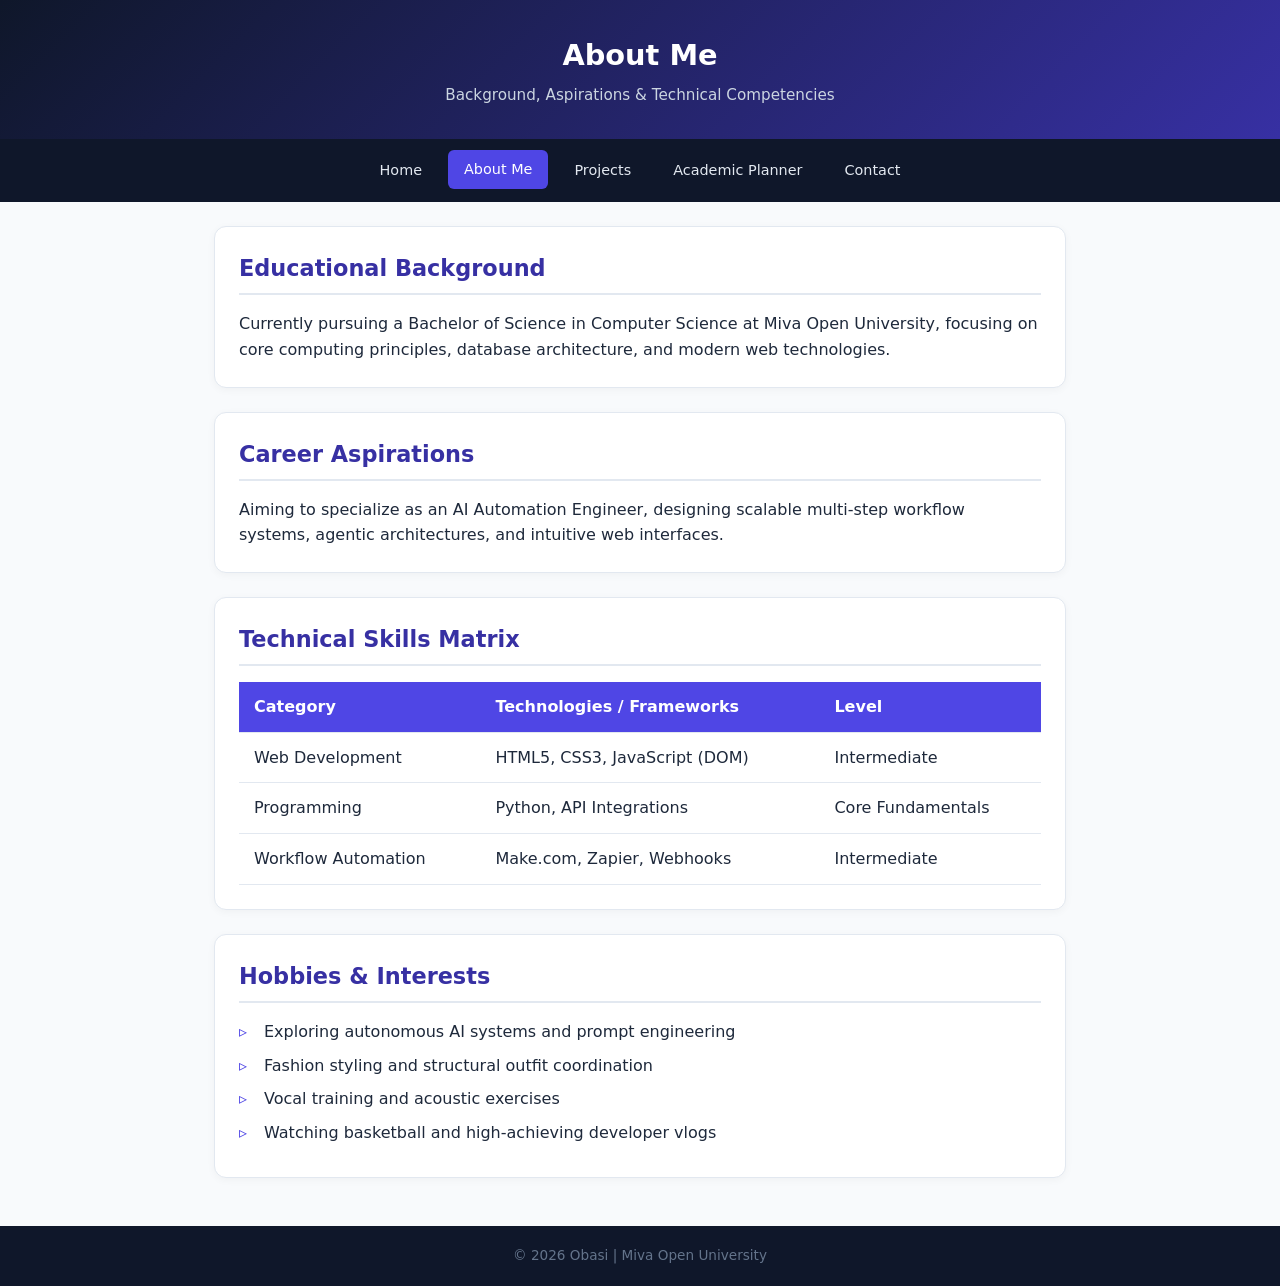
==== about.html @ 8f6ff970 "​Add COS 106 term project files ​Multi-page academic portfolio featuring responsive design, task pla" ====
<!DOCTYPE html>
<html lang="en">
<head>
    <meta charset="UTF-8">
    <meta name="viewport" content="width=device-width, initial-scale=1.0">
    <title>About Me | Academic Portfolio</title>
    <link rel="stylesheet" href="style.css">
</head>
<body>

    <header>
        <h1>About Me</h1>
        <p>Background, Aspirations & Technical Competencies</p>
    </header>

    <nav>
        <a href="index.html">Home</a>
        <a href="about.html" class="active">About Me</a>
        <a href="projects.html">Projects</a>
        <a href="planner.html">Academic Planner</a>
        <a href="contact.html">Contact</a>
    </nav>

    <main>
        <section>
            <h2>Educational Background</h2>
            <p>Currently pursuing a Bachelor of Science in Computer Science at Miva Open University, focusing on core computing principles, database architecture, and modern web technologies.</p>
        </section>

        <section>
            <h2>Career Aspirations</h2>
            <p>Aiming to specialize as an AI Automation Engineer, designing scalable multi-step workflow systems, agentic architectures, and intuitive web interfaces.</p>
        </section>

        <section>
            <h2>Technical Skills Matrix</h2>
            <div class="table-container">
                <table>
                    <thead>
                        <tr>
                            <th>Category</th>
                            <th>Technologies / Frameworks</th>
                            <th>Level</th>
                        </tr>
                    </thead>
                    <tbody>
                        <tr>
                            <td>Web Development</td>
                            <td>HTML5, CSS3, JavaScript (DOM)</td>
                            <td>Intermediate</td>
                        </tr>
                        <tr>
                            <td>Programming</td>
                            <td>Python, API Integrations</td>
                            <td>Core Fundamentals</td>
                        </tr>
                        <tr>
                            <td>Workflow Automation</td>
                            <td>Make.com, Zapier, Webhooks</td>
                            <td>Intermediate</td>
                        </tr>
                    </tbody>
                </table>
            </div>
        </section>

        <section>
            <h2>Hobbies & Interests</h2>
            <ul>
                <li>Exploring autonomous AI systems and prompt engineering</li>
                <li>Fashion styling and structural outfit coordination</li>
                <li>Vocal training and acoustic exercises</li>
                <li>Watching basketball and high-achieving developer vlogs</li>
            </ul>
        </section>
    </main>

    <footer>
        <p>&copy; 2026 Obasi | Miva Open University</p>
    </footer>

</body>
</html>
---- style.css ----
:root {
    --primary: #4f46e5;
    --primary-dark: #3730a3;
    --secondary: #06b6d4;
    --bg-dark: #0f172a;
    --bg-card: #ffffff;
    --text-main: #1e293b;
    --text-muted: #64748b;
    --light-bg: #f8fafc;
    --danger: #ef4444;
    --success: #10b981;
}

* {
    box-sizing: border-box;
    margin: 0;
    padding: 0;
    font-family: 'Segoe UI', system-ui, -apple-system, sans-serif;
}

body {
    background-color: var(--light-bg);
    color: var(--text-main);
    line-height: 1.6;
    display: flex;
    flex-direction: column;
    min-height: 100vh;
}

header {
    background: linear-gradient(135deg, var(--bg-dark), var(--primary-dark));
    color: white;
    padding: 2rem 1rem;
    text-align: center;
    box-shadow: 0 4px 12px rgba(0, 0, 0, 0.1);
}

header h1 {
    font-size: 1.8rem;
    margin-bottom: 0.3rem;
}

header p {
    color: #cbd5e1;
    font-size: 0.95rem;
}

nav {
    background-color: var(--bg-dark);
    padding: 0.75rem;
    display: flex;
    justify-content: center;
    gap: 10px;
    flex-wrap: wrap;
    position: sticky;
    top: 0;
    z-index: 100;
}

nav a {
    color: #e2e8f0;
    text-decoration: none;
    padding: 8px 16px;
    border-radius: 6px;
    font-size: 0.9rem;
    font-weight: 500;
    transition: all 0.25s ease;
}

nav a:hover, nav a.active {
    background-color: var(--primary);
    color: white;
    transform: translateY(-1px);
}

main {
    padding: 1.5rem;
    max-width: 900px;
    margin: 0 auto;
    flex: 1;
    width: 100%;
}

section {
    background: var(--bg-card);
    border-radius: 12px;
    padding: 1.5rem;
    margin-bottom: 1.5rem;
    box-shadow: 0 2px 8px rgba(0, 0, 0, 0.04);
    border: 1px solid #e2e8f0;
}

h2 {
    color: var(--primary-dark);
    margin-bottom: 1rem;
    font-size: 1.4rem;
    border-bottom: 2px solid #e2e8f0;
    padding-bottom: 0.4rem;
}

.profile-card {
    text-align: center;
}

.profile-img {
    width: 130px;
    height: 130px;
    border-radius: 50%;
    object-fit: cover;
    border: 4px solid var(--primary);
    margin: 0.8rem 0;
    box-shadow: 0 4px 10px rgba(79, 70, 229, 0.2);
}

.grid {
    display: grid;
    grid-template-columns: repeat(auto-fit, minmax(260px, 1fr));
    gap: 1.25rem;
}

.card {
    background: white;
    border-radius: 10px;
    padding: 1.25rem;
    border: 1px solid #e2e8f0;
    transition: transform 0.25s ease, box-shadow 0.25s ease;
    display: flex;
    flex-direction: column;
    justify-content: space-between;
}

.card:hover {
    transform: translateY(-4px);
    box-shadow: 0 10px 20px rgba(0, 0, 0, 0.08);
}

.card img {
    width: 100%;
    height: 150px;
    object-fit: cover;
    border-radius: 6px;
    margin-bottom: 0.8rem;
}

.table-container {
    width: 100%;
    overflow-x: auto;
    margin-top: 1rem;
}

table {
    width: 100%;
    border-collapse: collapse;
    min-width: 500px;
}

th, td {
    padding: 12px 15px;
    text-align: left;
    border-bottom: 1px solid #e2e8f0;
}

th {
    background-color: var(--primary);
    color: white;
    font-weight: 600;
}

tr:hover {
    background-color: #f1f5f9;
}

ul {
    list-style-type: none;
    padding-left: 0;
}

ul li {
    position: relative;
    padding-left: 25px;
    margin-bottom: 0.5rem;
}

ul li::before {
    content: "▹";
    position: absolute;
    left: 0;
    color: var(--primary);
    font-weight: bold;
}

.btn {
    display: inline-block;
    background-color: var(--primary);
    color: white;
    padding: 10px 18px;
    border-radius: 6px;
    text-decoration: none;
    border: none;
    cursor: pointer;
    font-weight: 600;
    transition: background-color 0.25s ease;
    text-align: center;
}

.btn:hover {
    background-color: var(--primary-dark);
}

form {
    display: flex;
    flex-direction: column;
    gap: 1rem;
}

.form-group {
    display: flex;
    flex-direction: column;
    gap: 0.3rem;
}

input, textarea {
    padding: 12px;
    border: 1px solid #cbd5e1;
    border-radius: 6px;
    font-size: 0.95rem;
    outline: none;
    transition: border-color 0.2s ease;
}

input:focus, textarea:focus {
    border-color: var(--primary);
    box-shadow: 0 0 0 3px rgba(99, 102, 241, 0.15);
}

.planner-input {
    display: flex;
    gap: 10px;
    margin-bottom: 1.5rem;
}

.planner-input input {
    flex: 1;
}

.task-item {
    display: flex;
    align-items: center;
    justify-content: space-between;
    background: #f8fafc;
    padding: 12px 16px;
    border-radius: 8px;
    margin-bottom: 0.6rem;
    border-left: 4px solid var(--primary);
    transition: all 0.2s ease;
}

.task-item.completed {
    border-left-color: var(--success);
    opacity: 0.7;
}

.task-item.completed span {
    text-decoration: line-through;
}

.delete-btn {
    background: var(--danger);
    color: white;
    padding: 6px 12px;
    border-radius: 4px;
    border: none;
    cursor: pointer;
    font-size: 0.8rem;
}

footer {
    background-color: var(--bg-dark);
    color: var(--text-muted);
    text-align: center;
    padding: 1.2rem;
    font-size: 0.85rem;
    margin-top: auto;
}

@media (max-width: 600px) {
    nav {
        gap: 6px;
    }
    
    nav a {
        padding: 6px 10px;
        font-size: 0.8rem;
    }

    .planner-input {
        flex-direction: column;
    }
}
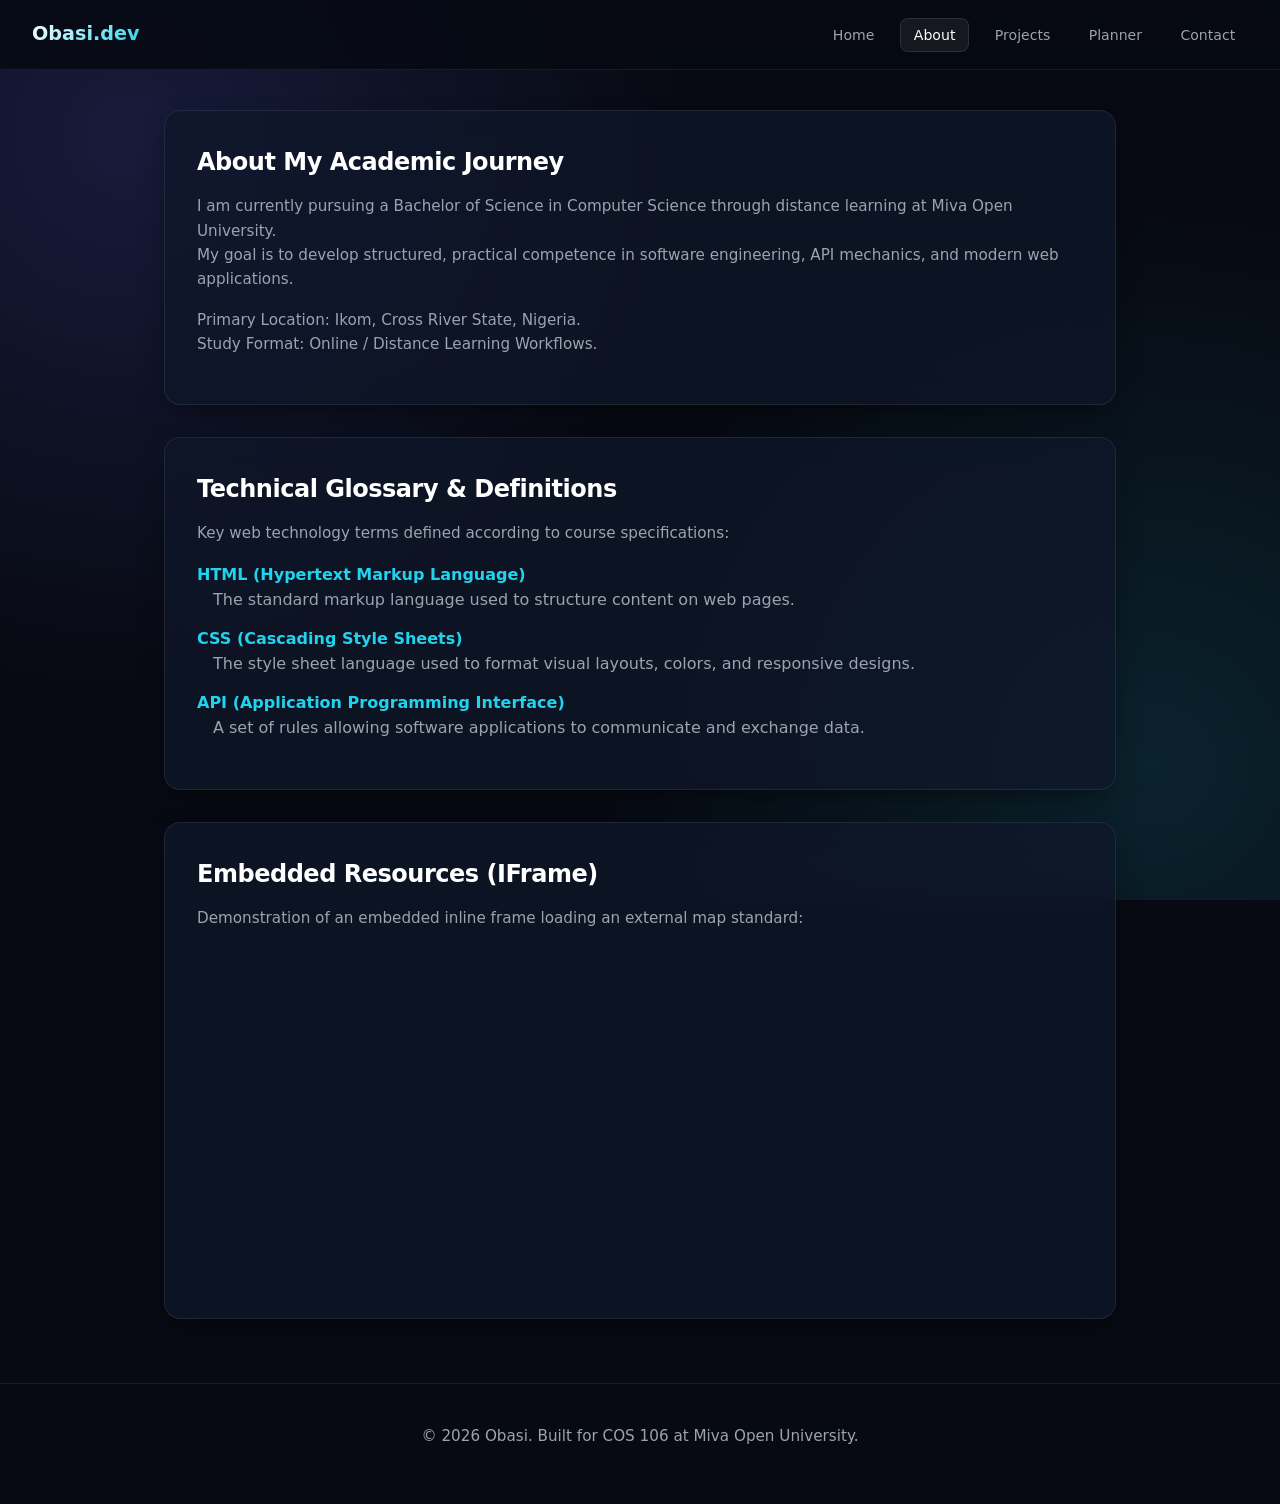
==== commit cb47afd7: "About page content and structure About page to reflect academic background and aspirations, includin" ====
--- a/about.html
+++ b/about.html
@@ -1,83 +1,74 @@
 <!DOCTYPE html>
 <html lang="en">
 <head>
-    <meta charset="UTF-8">
-    <meta name="viewport" content="width=device-width, initial-scale=1.0">
-    <title>About Me | Academic Portfolio</title>
-    <link rel="stylesheet" href="style.css">
+  <meta charset="UTF-8">
+  <meta name="viewport" content="width=device-width, initial-scale=1.0">
+  <title>About Me | Academic Background</title>
+  <link rel="stylesheet" href="style.css">
+  <script src="script.js" defer></script>
 </head>
 <body>
 
-    <header>
-        <h1>About Me</h1>
-        <p>Background, Aspirations & Technical Competencies</p>
-    </header>
+  <header>
+    <div class="logo">Obasi.dev</div>
+    <nav>
+      <ul>
+        <li><a href="index.html">Home</a></li>
+        <li><a href="about.html" class="active">About</a></li>
+        <li><a href="projects.html">Projects</a></li>
+        <li><a href="planner.html">Planner</a></li>
+        <li><a href="contact.html">Contact</a></li>
+      </ul>
+    </nav>
+  </header>
 
-    <nav>
-        <a href="index.html">Home</a>
-        <a href="about.html" class="active">About Me</a>
-        <a href="projects.html">Projects</a>
-        <a href="planner.html">Academic Planner</a>
-        <a href="contact.html">Contact</a>
-    </nav>
+  <main>
+    <!-- Comment Demonstration (Slide 34) -->
+    <!-- This section contains the personal academic overview and definition list -->
+    
+    <section class="card floating">
+      <h1>About My Academic Journey</h1>
+      <p>
+        I am currently pursuing a Bachelor of Science in Computer Science through distance learning at Miva Open University.<br>
+        My goal is to develop structured, practical competence in software engineering, API mechanics, and modern web applications.
+      </p>
 
-    <main>
-        <section>
-            <h2>Educational Background</h2>
-            <p>Currently pursuing a Bachelor of Science in Computer Science at Miva Open University, focusing on core computing principles, database architecture, and modern web technologies.</p>
-        </section>
+      <!-- Line Break Demonstration (Slide 33) -->
+      <p>
+        Primary Location: Ikom, Cross River State, Nigeria.<br>
+        Study Format: Online / Distance Learning Workflows.
+      </p>
+    </section>
 
-        <section>
-            <h2>Career Aspirations</h2>
-            <p>Aiming to specialize as an AI Automation Engineer, designing scalable multi-step workflow systems, agentic architectures, and intuitive web interfaces.</p>
-        </section>
+    <!-- Definition List Implementation (Slide 26) -->
+    <section class="card">
+      <h2>Technical Glossary & Definitions</h2>
+      <p>Key web technology terms defined according to course specifications:</p>
+      
+      <dl>
+        <dt>HTML (Hypertext Markup Language)</dt>
+        <dd>The standard markup language used to structure content on web pages.</dd>
+        
+        <dt>CSS (Cascading Style Sheets)</dt>
+        <dd>The style sheet language used to format visual layouts, colors, and responsive designs.</dd>
+        
+        <dt>API (Application Programming Interface)</dt>
+        <dd>A set of rules allowing software applications to communicate and exchange data.</dd>
+      </dl>
+    </section>
 
-        <section>
-            <h2>Technical Skills Matrix</h2>
-            <div class="table-container">
-                <table>
-                    <thead>
-                        <tr>
-                            <th>Category</th>
-                            <th>Technologies / Frameworks</th>
-                            <th>Level</th>
-                        </tr>
-                    </thead>
-                    <tbody>
-                        <tr>
-                            <td>Web Development</td>
-                            <td>HTML5, CSS3, JavaScript (DOM)</td>
-                            <td>Intermediate</td>
-                        </tr>
-                        <tr>
-                            <td>Programming</td>
-                            <td>Python, API Integrations</td>
-                            <td>Core Fundamentals</td>
-                        </tr>
-                        <tr>
-                            <td>Workflow Automation</td>
-                            <td>Make.com, Zapier, Webhooks</td>
-                            <td>Intermediate</td>
-                        </tr>
-                    </tbody>
-                </table>
-            </div>
-        </section>
+    <!-- Inline Frames (IFrame) Implementation (Slide 32) -->
+    <section class="card">
+      <h2>Embedded Resources (IFrame)</h2>
+      <p>Demonstration of an embedded inline frame loading an external map standard:</p>
 
-        <section>
-            <h2>Hobbies & Interests</h2>
-            <ul>
-                <li>Exploring autonomous AI systems and prompt engineering</li>
-                <li>Fashion styling and structural outfit coordination</li>
-                <li>Vocal training and acoustic exercises</li>
-                <li>Watching basketball and high-achieving developer vlogs</li>
-            </ul>
-        </section>
-    </main>
+      <iframe src="https://maps.google.com/maps?q=Ikom%20Cross%20River%20Nigeria&t=&z=13&ie=UTF8&iwloc=&output=embed" height="300" allowfullscreen style="border:0;" aria-hidden="false"></iframe>
+    </section>
+  </main>
 
-    <footer>
-        <p>&copy; 2026 Obasi | Miva Open University</p>
-    </footer>
+  <footer>
+    <p>&copy; 2026 Obasi. Built for COS 106 at Miva Open University.</p>
+  </footer>
 
 </body>
 </html>
--- a/style.css
+++ b/style.css
@@ -1,299 +1,768 @@
+/* Core Dark Theme Variables */
 :root {
-    --primary: #4f46e5;
-    --primary-dark: #3730a3;
-    --secondary: #06b6d4;
-    --bg-dark: #0f172a;
-    --bg-card: #ffffff;
-    --text-main: #1e293b;
-    --text-muted: #64748b;
-    --light-bg: #f8fafc;
-    --danger: #ef4444;
-    --success: #10b981;
+  --bg-dark: #070a12;
+  --card-bg: rgba(15, 23, 42, 0.75);
+  --card-border: rgba(255, 255, 255, 0.08);
+  --accent-primary: #818cf8;
+  --accent-glow: #6366f1;
+  --accent-cyan: #22d3ee;
+  --text-main: #f3f4f6;
+  --text-muted: #9ca3af;
+  --font-family: 'Inter', system-ui, -apple-system, sans-serif;
 }
 
 * {
-    box-sizing: border-box;
-    margin: 0;
-    padding: 0;
-    font-family: 'Segoe UI', system-ui, -apple-system, sans-serif;
+  box-sizing: border-box;
+  margin: 0;
+  padding: 0;
 }
 
 body {
-    background-color: var(--light-bg);
-    color: var(--text-main);
-    line-height: 1.6;
-    display: flex;
-    flex-direction: column;
-    min-height: 100vh;
-}
-
+  background-color: var(--bg-dark);
+  color: var(--text-main);
+  font-family: var(--font-family);
+  line-height: 1.6;
+  min-height: 100vh;
+  background-image: 
+    radial-gradient(circle at 10% 15%, rgba(99, 102, 241, 0.18) 0%, transparent 40%),
+    radial-gradient(circle at 90% 85%, rgba(34, 211, 238, 0.12) 0%, transparent 40%);
+  background-attachment: fixed;
+}
+
+/* Header & Glass Nav */
 header {
-    background: linear-gradient(135deg, var(--bg-dark), var(--primary-dark));
-    color: white;
-    padding: 2rem 1rem;
-    text-align: center;
-    box-shadow: 0 4px 12px rgba(0, 0, 0, 0.1);
-}
-
-header h1 {
-    font-size: 1.8rem;
-    margin-bottom: 0.3rem;
-}
-
-header p {
-    color: #cbd5e1;
-    font-size: 0.95rem;
-}
-
-nav {
-    background-color: var(--bg-dark);
-    padding: 0.75rem;
-    display: flex;
-    justify-content: center;
-    gap: 10px;
-    flex-wrap: wrap;
-    position: sticky;
-    top: 0;
-    z-index: 100;
+  position: sticky;
+  top: 0;
+  z-index: 1000;
+  background: rgba(7, 10, 18, 0.85);
+  backdrop-filter: blur(16px);
+  border-bottom: 1px solid var(--card-border);
+  padding: 1.2rem 2rem;
+  display: flex;
+  justify-content: space-between;
+  align-items: center;
+  flex-wrap: wrap;
+}
+
+.logo {
+  font-size: 1.2rem;
+  font-weight: 700;
+  background: linear-gradient(135deg, #ffffff 0%, var(--accent-cyan) 100%);
+  -webkit-background-clip: text;
+  -webkit-text-fill-color: transparent;
+}
+
+nav ul {
+  display: flex;
+  gap: 0.8rem;
+  list-style: none;
 }
 
 nav a {
-    color: #e2e8f0;
-    text-decoration: none;
-    padding: 8px 16px;
-    border-radius: 6px;
-    font-size: 0.9rem;
-    font-weight: 500;
-    transition: all 0.25s ease;
+  color: var(--text-muted);
+  text-decoration: none;
+  font-size: 0.88rem;
+  font-weight: 500;
+  padding: 0.5rem 0.8rem;
+  border-radius: 8px;
+  transition: all 0.3s ease;
 }
 
 nav a:hover, nav a.active {
-    background-color: var(--primary);
-    color: white;
-    transform: translateY(-1px);
-}
-
+  color: #ffffff;
+  background: rgba(255, 255, 255, 0.06);
+  border: 1px solid rgba(255, 255, 255, 0.1);
+}
+
+/* Main Layout & Floating Animations */
 main {
-    padding: 1.5rem;
-    max-width: 900px;
-    margin: 0 auto;
-    flex: 1;
-    width: 100%;
-}
-
-section {
-    background: var(--bg-card);
-    border-radius: 12px;
-    padding: 1.5rem;
-    margin-bottom: 1.5rem;
-    box-shadow: 0 2px 8px rgba(0, 0, 0, 0.04);
-    border: 1px solid #e2e8f0;
-}
-
-h2 {
-    color: var(--primary-dark);
-    margin-bottom: 1rem;
-    font-size: 1.4rem;
-    border-bottom: 2px solid #e2e8f0;
-    padding-bottom: 0.4rem;
-}
-
-.profile-card {
-    text-align: center;
-}
-
-.profile-img {
-    width: 130px;
-    height: 130px;
-    border-radius: 50%;
-    object-fit: cover;
-    border: 4px solid var(--primary);
-    margin: 0.8rem 0;
-    box-shadow: 0 4px 10px rgba(79, 70, 229, 0.2);
-}
-
-.grid {
-    display: grid;
-    grid-template-columns: repeat(auto-fit, minmax(260px, 1fr));
-    gap: 1.25rem;
+  max-width: 1000px;
+  margin: 2.5rem auto;
+  padding: 0 1.5rem;
+}
+
+@keyframes floatAnimation {
+  0% { transform: translateY(0px); }
+  50% { transform: translateY(-7px); }
+  100% { transform: translateY(0px); }
 }
 
 .card {
-    background: white;
-    border-radius: 10px;
-    padding: 1.25rem;
-    border: 1px solid #e2e8f0;
-    transition: transform 0.25s ease, box-shadow 0.25s ease;
-    display: flex;
-    flex-direction: column;
-    justify-content: space-between;
+  background: var(--card-bg);
+  backdrop-filter: blur(16px);
+  border: 1px solid var(--card-border);
+  border-radius: 16px;
+  padding: 2rem;
+  margin-bottom: 2rem;
+  box-shadow: 0 12px 30px -10px rgba(0, 0, 0, 0.6);
+  transition: all 0.3s ease;
+}
+
+.card.floating {
+  animation: floatAnimation 6s ease-in-out infinite;
 }
 
 .card:hover {
-    transform: translateY(-4px);
-    box-shadow: 0 10px 20px rgba(0, 0, 0, 0.08);
-}
-
-.card img {
-    width: 100%;
-    height: 150px;
-    object-fit: cover;
-    border-radius: 6px;
-    margin-bottom: 0.8rem;
-}
-
-.table-container {
-    width: 100%;
-    overflow-x: auto;
-    margin-top: 1rem;
-}
-
+  transform: translateY(-4px);
+  border-color: rgba(99, 102, 241, 0.4);
+  box-shadow: 0 20px 40px -15px rgba(99, 102, 241, 0.25);
+}
+
+h1, h2, h3, h4, h5, h6 {
+  color: #ffffff;
+  margin-bottom: 0.8rem;
+  letter-spacing: -0.02em;
+}
+
+p {
+  color: var(--text-muted);
+  margin-bottom: 1rem;
+  font-size: 0.95rem;
+}
+
+/* Interactive Elements */
+.badge {
+  display: inline-block;
+  background: rgba(99, 102, 241, 0.15);
+  color: var(--accent-primary);
+  border: 1px solid rgba(99, 102, 241, 0.3);
+  font-size: 0.75rem;
+  padding: 0.25rem 0.6rem;
+  border-radius: 20px;
+  margin-right: 0.4rem;
+  margin-bottom: 0.6rem;
+}
+
+.btn {
+  display: inline-flex;
+  align-items: center;
+  justify-content: center;
+  background: linear-gradient(135deg, var(--accent-glow) 0%, #4f46e5 100%);
+  color: #ffffff;
+  padding: 0.7rem 1.4rem;
+  border-radius: 10px;
+  text-decoration: none;
+  font-weight: 600;
+  font-size: 0.88rem;
+  border: none;
+  cursor: pointer;
+  box-shadow: 0 4px 14px rgba(99, 102, 241, 0.35);
+  transition: all 0.3s ease;
+}
+
+.btn:hover {
+  transform: translateY(-2px);
+  box-shadow: 0 6px 20px rgba(99, 102, 241, 0.55);
+}
+
+/* Forms & Fieldsets */
+fieldset {
+  border: 1px solid var(--card-border);
+  border-radius: 12px;
+  padding: 1.5rem;
+  margin-bottom: 1.5rem;
+  background: rgba(255, 255, 255, 0.02);
+}
+
+legend {
+  color: var(--accent-cyan);
+  font-weight: 600;
+  padding: 0 0.5rem;
+  font-size: 0.9rem;
+}
+
+label {
+  display: block;
+  color: var(--text-main);
+  font-size: 0.88rem;
+  margin-bottom: 0.4rem;
+  font-weight: 500;
+}
+
+input, select, textarea {
+  width: 100%;
+  padding: 0.75rem 1rem;
+  background: rgba(9, 13, 22, 0.8);
+  border: 1px solid var(--card-border);
+  border-radius: 8px;
+  color: var(--text-main);
+  font-size: 0.9rem;
+  margin-bottom: 1.2rem;
+  outline: none;
+  transition: border-color 0.3s ease;
+}
+
+input:focus, select:focus, textarea:focus {
+  border-color: var(--accent-cyan);
+  box-shadow: 0 0 0 2px rgba(34, 211, 238, 0.2);
+}
+
+input[type="radio"], input[type="checkbox"] {
+  width: auto;
+  margin-right: 0.5rem;
+}
+
+/* Tables & Lists */
 table {
-    width: 100%;
-    border-collapse: collapse;
-    min-width: 500px;
+  width: 100%;
+  border-collapse: collapse;
+  margin: 1.5rem 0;
 }
 
 th, td {
-    padding: 12px 15px;
-    text-align: left;
-    border-bottom: 1px solid #e2e8f0;
+  padding: 0.8rem 1rem;
+  text-align: left;
+  border-bottom: 1px solid var(--card-border);
+  font-size: 0.9rem;
 }
 
 th {
-    background-color: var(--primary);
-    color: white;
-    font-weight: 600;
-}
-
-tr:hover {
-    background-color: #f1f5f9;
-}
-
-ul {
-    list-style-type: none;
-    padding-left: 0;
-}
-
-ul li {
-    position: relative;
-    padding-left: 25px;
-    margin-bottom: 0.5rem;
-}
-
-ul li::before {
-    content: "▹";
-    position: absolute;
-    left: 0;
-    color: var(--primary);
-    font-weight: bold;
+  background: rgba(255, 255, 255, 0.03);
+  color: var(--accent-primary);
+  font-weight: 600;
+}
+
+dl {
+  margin: 1rem 0;
+}
+
+dt {
+  color: var(--accent-cyan);
+  font-weight: 700;
+  margin-top: 0.8rem;
+}
+
+dd {
+  color: var(--text-muted);
+  margin-left: 1rem;
+  margin-bottom: 0.8rem;
+}
+
+/* Media & Embedded Elements */
+audio, video, iframe {
+  width: 100%;
+  border-radius: 12px;
+  border: 1px solid var(--card-border);
+  margin: 1rem 0;
+}
+
+footer {
+  text-align: center;
+  padding: 2.5rem;
+  color: var(--text-muted);
+  font-size: 0.85rem;
+  border-top: 1px solid var(--card-border);
+  margin-top: 4rem;
+}
+/* Core Dark Theme Variables */
+:root {
+  --bg-dark: #070a12;
+  --card-bg: rgba(15, 23, 42, 0.75);
+  --card-border: rgba(255, 255, 255, 0.08);
+  --accent-primary: #818cf8;
+  --accent-glow: #6366f1;
+  --accent-cyan: #22d3ee;
+  --text-main: #f3f4f6;
+  --text-muted: #9ca3af;
+  --font-family: 'Inter', system-ui, -apple-system, sans-serif;
+}
+
+* {
+  box-sizing: border-box;
+  margin: 0;
+  padding: 0;
+}
+
+body {
+  background-color: var(--bg-dark);
+  color: var(--text-main);
+  font-family: var(--font-family);
+  line-height: 1.6;
+  min-height: 100vh;
+  background-image: 
+    radial-gradient(circle at 10% 15%, rgba(99, 102, 241, 0.18) 0%, transparent 40%),
+    radial-gradient(circle at 90% 85%, rgba(34, 211, 238, 0.12) 0%, transparent 40%);
+  background-attachment: fixed;
+}
+
+/* Header & Glass Nav */
+header {
+  position: sticky;
+  top: 0;
+  z-index: 1000;
+  background: rgba(7, 10, 18, 0.85);
+  backdrop-filter: blur(16px);
+  border-bottom: 1px solid var(--card-border);
+  padding: 1.2rem 2rem;
+  display: flex;
+  justify-content: space-between;
+  align-items: center;
+  flex-wrap: wrap;
+}
+
+.logo {
+  font-size: 1.2rem;
+  font-weight: 700;
+  background: linear-gradient(135deg, #ffffff 0%, var(--accent-cyan) 100%);
+  -webkit-background-clip: text;
+  -webkit-text-fill-color: transparent;
+}
+
+nav ul {
+  display: flex;
+  gap: 0.8rem;
+  list-style: none;
+}
+
+nav a {
+  color: var(--text-muted);
+  text-decoration: none;
+  font-size: 0.88rem;
+  font-weight: 500;
+  padding: 0.5rem 0.8rem;
+  border-radius: 8px;
+  transition: all 0.3s ease;
+}
+
+nav a:hover, nav a.active {
+  color: #ffffff;
+  background: rgba(255, 255, 255, 0.06);
+  border: 1px solid rgba(255, 255, 255, 0.1);
+}
+
+/* Main Layout & Floating Animations */
+main {
+  max-width: 1000px;
+  margin: 2.5rem auto;
+  padding: 0 1.5rem;
+}
+
+@keyframes floatAnimation {
+  0% { transform: translateY(0px); }
+  50% { transform: translateY(-7px); }
+  100% { transform: translateY(0px); }
+}
+
+.card {
+  background: var(--card-bg);
+  backdrop-filter: blur(16px);
+  border: 1px solid var(--card-border);
+  border-radius: 16px;
+  padding: 2rem;
+  margin-bottom: 2rem;
+  box-shadow: 0 12px 30px -10px rgba(0, 0, 0, 0.6);
+  transition: all 0.3s ease;
+}
+
+.card.floating {
+  animation: floatAnimation 6s ease-in-out infinite;
+}
+
+.card:hover {
+  transform: translateY(-4px);
+  border-color: rgba(99, 102, 241, 0.4);
+  box-shadow: 0 20px 40px -15px rgba(99, 102, 241, 0.25);
+}
+
+h1, h2, h3, h4, h5, h6 {
+  color: #ffffff;
+  margin-bottom: 0.8rem;
+  letter-spacing: -0.02em;
+}
+
+p {
+  color: var(--text-muted);
+  margin-bottom: 1rem;
+  font-size: 0.95rem;
+}
+
+/* Interactive Elements */
+.badge {
+  display: inline-block;
+  background: rgba(99, 102, 241, 0.15);
+  color: var(--accent-primary);
+  border: 1px solid rgba(99, 102, 241, 0.3);
+  font-size: 0.75rem;
+  padding: 0.25rem 0.6rem;
+  border-radius: 20px;
+  margin-right: 0.4rem;
+  margin-bottom: 0.6rem;
 }
 
 .btn {
-    display: inline-block;
-    background-color: var(--primary);
-    color: white;
-    padding: 10px 18px;
-    border-radius: 6px;
-    text-decoration: none;
-    border: none;
-    cursor: pointer;
-    font-weight: 600;
-    transition: background-color 0.25s ease;
-    text-align: center;
+  display: inline-flex;
+  align-items: center;
+  justify-content: center;
+  background: linear-gradient(135deg, var(--accent-glow) 0%, #4f46e5 100%);
+  color: #ffffff;
+  padding: 0.7rem 1.4rem;
+  border-radius: 10px;
+  text-decoration: none;
+  font-weight: 600;
+  font-size: 0.88rem;
+  border: none;
+  cursor: pointer;
+  box-shadow: 0 4px 14px rgba(99, 102, 241, 0.35);
+  transition: all 0.3s ease;
 }
 
 .btn:hover {
-    background-color: var(--primary-dark);
-}
-
-form {
-    display: flex;
-    flex-direction: column;
-    gap: 1rem;
-}
-
-.form-group {
-    display: flex;
-    flex-direction: column;
-    gap: 0.3rem;
-}
-
-input, textarea {
-    padding: 12px;
-    border: 1px solid #cbd5e1;
-    border-radius: 6px;
-    font-size: 0.95rem;
-    outline: none;
-    transition: border-color 0.2s ease;
-}
-
-input:focus, textarea:focus {
-    border-color: var(--primary);
-    box-shadow: 0 0 0 3px rgba(99, 102, 241, 0.15);
-}
-
-.planner-input {
-    display: flex;
-    gap: 10px;
-    margin-bottom: 1.5rem;
-}
-
-.planner-input input {
-    flex: 1;
-}
-
-.task-item {
-    display: flex;
-    align-items: center;
-    justify-content: space-between;
-    background: #f8fafc;
-    padding: 12px 16px;
-    border-radius: 8px;
-    margin-bottom: 0.6rem;
-    border-left: 4px solid var(--primary);
-    transition: all 0.2s ease;
-}
-
-.task-item.completed {
-    border-left-color: var(--success);
-    opacity: 0.7;
-}
-
-.task-item.completed span {
-    text-decoration: line-through;
-}
-
-.delete-btn {
-    background: var(--danger);
-    color: white;
-    padding: 6px 12px;
-    border-radius: 4px;
-    border: none;
-    cursor: pointer;
-    font-size: 0.8rem;
+  transform: translateY(-2px);
+  box-shadow: 0 6px 20px rgba(99, 102, 241, 0.55);
+}
+
+/* Forms & Fieldsets */
+fieldset {
+  border: 1px solid var(--card-border);
+  border-radius: 12px;
+  padding: 1.5rem;
+  margin-bottom: 1.5rem;
+  background: rgba(255, 255, 255, 0.02);
+}
+
+legend {
+  color: var(--accent-cyan);
+  font-weight: 600;
+  padding: 0 0.5rem;
+  font-size: 0.9rem;
+}
+
+label {
+  display: block;
+  color: var(--text-main);
+  font-size: 0.88rem;
+  margin-bottom: 0.4rem;
+  font-weight: 500;
+}
+
+input, select, textarea {
+  width: 100%;
+  padding: 0.75rem 1rem;
+  background: rgba(9, 13, 22, 0.8);
+  border: 1px solid var(--card-border);
+  border-radius: 8px;
+  color: var(--text-main);
+  font-size: 0.9rem;
+  margin-bottom: 1.2rem;
+  outline: none;
+  transition: border-color 0.3s ease;
+}
+
+input:focus, select:focus, textarea:focus {
+  border-color: var(--accent-cyan);
+  box-shadow: 0 0 0 2px rgba(34, 211, 238, 0.2);
+}
+
+input[type="radio"], input[type="checkbox"] {
+  width: auto;
+  margin-right: 0.5rem;
+}
+
+/* Tables & Lists */
+table {
+  width: 100%;
+  border-collapse: collapse;
+  margin: 1.5rem 0;
+}
+
+th, td {
+  padding: 0.8rem 1rem;
+  text-align: left;
+  border-bottom: 1px solid var(--card-border);
+  font-size: 0.9rem;
+}
+
+th {
+  background: rgba(255, 255, 255, 0.03);
+  color: var(--accent-primary);
+  font-weight: 600;
+}
+
+dl {
+  margin: 1rem 0;
+}
+
+dt {
+  color: var(--accent-cyan);
+  font-weight: 700;
+  margin-top: 0.8rem;
+}
+
+dd {
+  color: var(--text-muted);
+  margin-left: 1rem;
+  margin-bottom: 0.8rem;
+}
+
+/* Media & Embedded Elements */
+audio, video, iframe {
+  width: 100%;
+  border-radius: 12px;
+  border: 1px solid var(--card-border);
+  margin: 1rem 0;
 }
 
 footer {
-    background-color: var(--bg-dark);
-    color: var(--text-muted);
-    text-align: center;
-    padding: 1.2rem;
-    font-size: 0.85rem;
-    margin-top: auto;
-}
-
-@media (max-width: 600px) {
-    nav {
-        gap: 6px;
-    }
-    
-    nav a {
-        padding: 6px 10px;
-        font-size: 0.8rem;
-    }
-
-    .planner-input {
-        flex-direction: column;
-    }
-}
+  text-align: center;
+  padding: 2.5rem;
+  color: var(--text-muted);
+  font-size: 0.85rem;
+  border-top: 1px solid var(--card-border);
+  margin-top: 4rem;
+}
+/* Core Dark Theme Variables */
+:root {
+  --bg-dark: #070a12;
+  --card-bg: rgba(15, 23, 42, 0.75);
+  --card-border: rgba(255, 255, 255, 0.08);
+  --accent-primary: #818cf8;
+  --accent-glow: #6366f1;
+  --accent-cyan: #22d3ee;
+  --text-main: #f3f4f6;
+  --text-muted: #9ca3af;
+  --font-family: 'Inter', system-ui, -apple-system, sans-serif;
+}
+
+* {
+  box-sizing: border-box;
+  margin: 0;
+  padding: 0;
+}
+
+body {
+  background-color: var(--bg-dark);
+  color: var(--text-main);
+  font-family: var(--font-family);
+  line-height: 1.6;
+  min-height: 100vh;
+  background-image: 
+    radial-gradient(circle at 10% 15%, rgba(99, 102, 241, 0.18) 0%, transparent 40%),
+    radial-gradient(circle at 90% 85%, rgba(34, 211, 238, 0.12) 0%, transparent 40%);
+  background-attachment: fixed;
+}
+
+/* Header & Glass Nav */
+header {
+  position: sticky;
+  top: 0;
+  z-index: 1000;
+  background: rgba(7, 10, 18, 0.85);
+  backdrop-filter: blur(16px);
+  border-bottom: 1px solid var(--card-border);
+  padding: 1.2rem 2rem;
+  display: flex;
+  justify-content: space-between;
+  align-items: center;
+  flex-wrap: wrap;
+}
+
+.logo {
+  font-size: 1.2rem;
+  font-weight: 700;
+  background: linear-gradient(135deg, #ffffff 0%, var(--accent-cyan) 100%);
+  -webkit-background-clip: text;
+  -webkit-text-fill-color: transparent;
+}
+
+nav ul {
+  display: flex;
+  gap: 0.8rem;
+  list-style: none;
+}
+
+nav a {
+  color: var(--text-muted);
+  text-decoration: none;
+  font-size: 0.88rem;
+  font-weight: 500;
+  padding: 0.5rem 0.8rem;
+  border-radius: 8px;
+  transition: all 0.3s ease;
+}
+
+nav a:hover, nav a.active {
+  color: #ffffff;
+  background: rgba(255, 255, 255, 0.06);
+  border: 1px solid rgba(255, 255, 255, 0.1);
+}
+
+/* Main Layout & Floating Animations */
+main {
+  max-width: 1000px;
+  margin: 2.5rem auto;
+  padding: 0 1.5rem;
+}
+
+@keyframes floatAnimation {
+  0% { transform: translateY(0px); }
+  50% { transform: translateY(-7px); }
+  100% { transform: translateY(0px); }
+}
+
+.card {
+  background: var(--card-bg);
+  backdrop-filter: blur(16px);
+  border: 1px solid var(--card-border);
+  border-radius: 16px;
+  padding: 2rem;
+  margin-bottom: 2rem;
+  box-shadow: 0 12px 30px -10px rgba(0, 0, 0, 0.6);
+  transition: all 0.3s ease;
+}
+
+.card.floating {
+  animation: floatAnimation 6s ease-in-out infinite;
+}
+
+.card:hover {
+  transform: translateY(-4px);
+  border-color: rgba(99, 102, 241, 0.4);
+  box-shadow: 0 20px 40px -15px rgba(99, 102, 241, 0.25);
+}
+
+h1, h2, h3, h4, h5, h6 {
+  color: #ffffff;
+  margin-bottom: 0.8rem;
+  letter-spacing: -0.02em;
+}
+
+p {
+  color: var(--text-muted);
+  margin-bottom: 1rem;
+  font-size: 0.95rem;
+}
+
+/* Interactive Elements */
+.badge {
+  display: inline-block;
+  background: rgba(99, 102, 241, 0.15);
+  color: var(--accent-primary);
+  border: 1px solid rgba(99, 102, 241, 0.3);
+  font-size: 0.75rem;
+  padding: 0.25rem 0.6rem;
+  border-radius: 20px;
+  margin-right: 0.4rem;
+  margin-bottom: 0.6rem;
+}
+
+.btn {
+  display: inline-flex;
+  align-items: center;
+  justify-content: center;
+  background: linear-gradient(135deg, var(--accent-glow) 0%, #4f46e5 100%);
+  color: #ffffff;
+  padding: 0.7rem 1.4rem;
+  border-radius: 10px;
+  text-decoration: none;
+  font-weight: 600;
+  font-size: 0.88rem;
+  border: none;
+  cursor: pointer;
+  box-shadow: 0 4px 14px rgba(99, 102, 241, 0.35);
+  transition: all 0.3s ease;
+}
+
+.btn:hover {
+  transform: translateY(-2px);
+  box-shadow: 0 6px 20px rgba(99, 102, 241, 0.55);
+}
+
+/* Forms & Fieldsets */
+fieldset {
+  border: 1px solid var(--card-border);
+  border-radius: 12px;
+  padding: 1.5rem;
+  margin-bottom: 1.5rem;
+  background: rgba(255, 255, 255, 0.02);
+}
+
+legend {
+  color: var(--accent-cyan);
+  font-weight: 600;
+  padding: 0 0.5rem;
+  font-size: 0.9rem;
+}
+
+label {
+  display: block;
+  color: var(--text-main);
+  font-size: 0.88rem;
+  margin-bottom: 0.4rem;
+  font-weight: 500;
+}
+
+input, select, textarea {
+  width: 100%;
+  padding: 0.75rem 1rem;
+  background: rgba(9, 13, 22, 0.8);
+  border: 1px solid var(--card-border);
+  border-radius: 8px;
+  color: var(--text-main);
+  font-size: 0.9rem;
+  margin-bottom: 1.2rem;
+  outline: none;
+  transition: border-color 0.3s ease;
+}
+
+input:focus, select:focus, textarea:focus {
+  border-color: var(--accent-cyan);
+  box-shadow: 0 0 0 2px rgba(34, 211, 238, 0.2);
+}
+
+input[type="radio"], input[type="checkbox"] {
+  width: auto;
+  margin-right: 0.5rem;
+}
+
+/* Tables & Lists */
+table {
+  width: 100%;
+  border-collapse: collapse;
+  margin: 1.5rem 0;
+}
+
+th, td {
+  padding: 0.8rem 1rem;
+  text-align: left;
+  border-bottom: 1px solid var(--card-border);
+  font-size: 0.9rem;
+}
+
+th {
+  background: rgba(255, 255, 255, 0.03);
+  color: var(--accent-primary);
+  font-weight: 600;
+}
+
+dl {
+  margin: 1rem 0;
+}
+
+dt {
+  color: var(--accent-cyan);
+  font-weight: 700;
+  margin-top: 0.8rem;
+}
+
+dd {
+  color: var(--text-muted);
+  margin-left: 1rem;
+  margin-bottom: 0.8rem;
+}
+
+/* Media & Embedded Elements */
+audio, video, iframe {
+  width: 100%;
+  border-radius: 12px;
+  border: 1px solid var(--card-border);
+  margin: 1rem 0;
+}
+
+footer {
+  text-align: center;
+  padding: 2.5rem;
+  color: var(--text-muted);
+  font-size: 0.85rem;
+  border-top: 1px solid var(--card-border);
+  margin-top: 4rem;
+}
